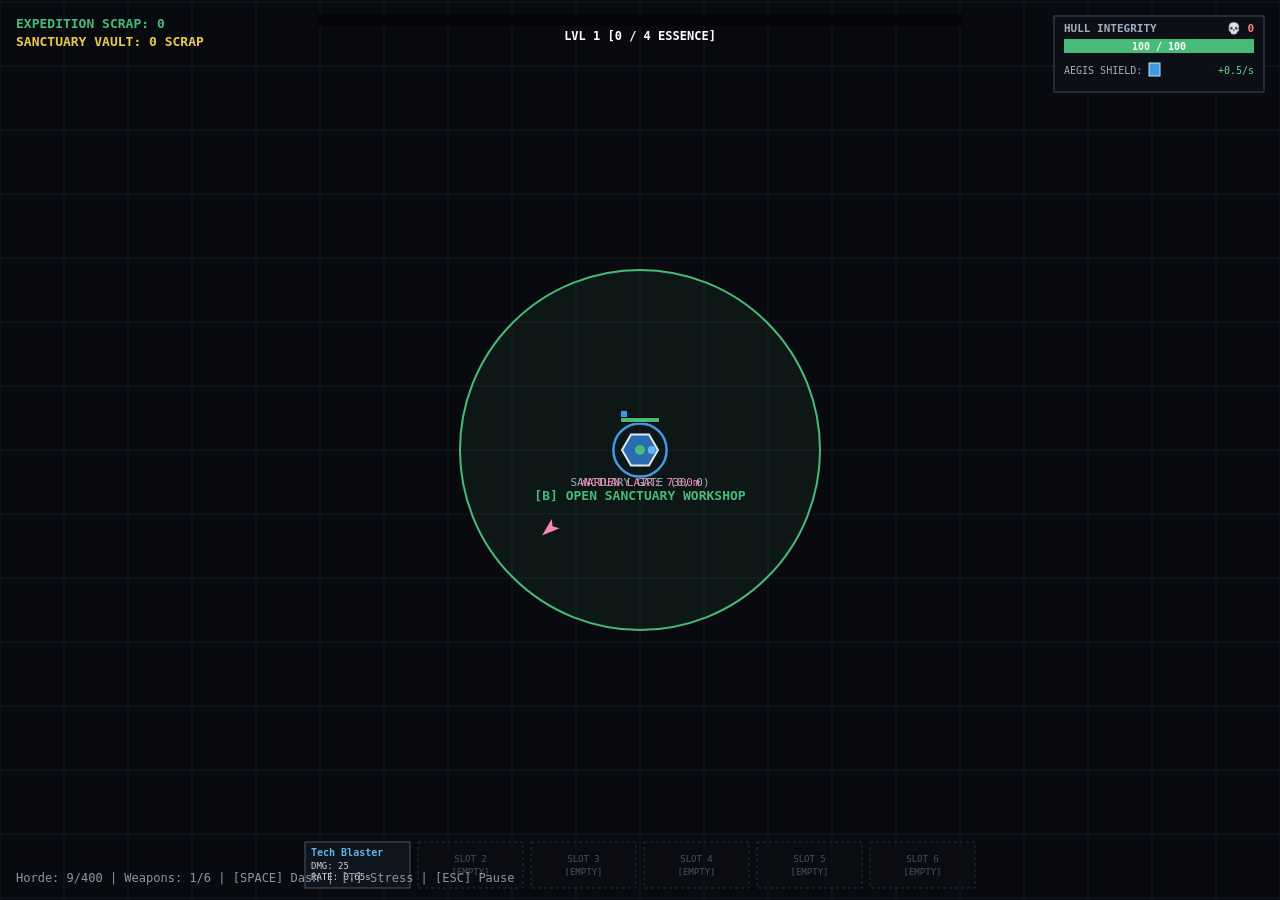
==== index.html @ 3ca814ba "Initial commit" ====
<!DOCTYPE html>
<html lang="en">
<head>
  <meta charset="UTF-8">
  <meta name="viewport" content="width=device-width, initial-scale=1.0">
  <title>Project Custodian</title>
  <link rel="stylesheet" href="style.css">
</head>
<body>

  <div id="gameContainer">
    <canvas id="gameCanvas"></canvas>

    <!-- Telemetry HUD (` or F2) -->
    <div id="debugHUD" class="hidden">
      <div class="hud-header">
        <span>TELEMETRY & BALANCE MONITOR</span>
        <span class="hud-key-hint">[Press ` or F2 to Close]</span>
      </div>
      <div id="hudContent"></div>
      <div class="hud-actions">
        <button id="btnCopyJSON">Copy Run Log (JSON)</button>
        <button id="btnResetTelemetry">Reset Metrics</button>
      </div>
    </div>
  </div>

    <script src="js/config.js"></script>
  <script src="js/telemetry.js"></script>
    <script src="js/decals.js"></script>
  <script src="js/gibs.js"></script>
  <script src="js/weapons.js"></script>
  <script src="js/pickups.js"></script>
  <script src="js/enemies.js"></script>
  <script src="js/world.js"></script>
  <script src="js/player.js"></script>
  <script src="js/main.js"></script>
</body>
</html>
---- style.css ----
* {
  box-sizing: border-box;
  margin: 0;
  padding: 0;
  user-select: none;
}

body, html {
  width: 100%;
  height: 100%;
  overflow: hidden;
  background-color: #0d0f12;
  font-family: -apple-system, BlinkMacSystemFont, "Segoe UI", Roboto, monospace;
  color: #e0e6ed;
}

#gameContainer {
  position: relative;
  width: 100vw;
  height: 100vh;
}

#gameCanvas {
  display: block;
  width: 100%;
  height: 100%;
  background: #090a0f;
}

/* Telemetry Debug HUD Overlay */
#debugHUD {
  position: absolute;
  top: 16px;
  right: 16px;
  width: 360px;
  max-height: 85vh;
  background: rgba(13, 16, 23, 0.92);
  border: 1px solid #2d3748;
  border-radius: 8px;
  padding: 14px;
  box-shadow: 0 8px 24px rgba(0, 0, 0, 0.6);
  font-size: 12px;
  line-height: 1.4;
  z-index: 999;
  overflow-y: auto;
  backdrop-filter: blur(4px);
}

#debugHUD.hidden {
  display: none;
}

.hud-header {
  display: flex;
  justify-content: space-between;
  align-items: center;
  font-weight: bold;
  color: #48bb78;
  border-bottom: 1px solid #2d3748;
  padding-bottom: 8px;
  margin-bottom: 10px;
}

.hud-key-hint {
  font-size: 10px;
  color: #718096;
}

#hudContent pre {
  font-family: monospace;
  white-space: pre-wrap;
  color: #cbd5e0;
}

.hud-actions {
  display: flex;
  gap: 8px;
  margin-top: 12px;
  border-top: 1px solid #2d3748;
  padding-top: 8px;
}

.hud-actions button {
  flex: 1;
  background: #1a202c;
  color: #a0aec0;
  border: 1px solid #4a5568;
  padding: 6px;
  border-radius: 4px;
  cursor: pointer;
  font-size: 11px;
}

.hud-actions button:hover {
  background: #2d3748;
  color: #fff;
}
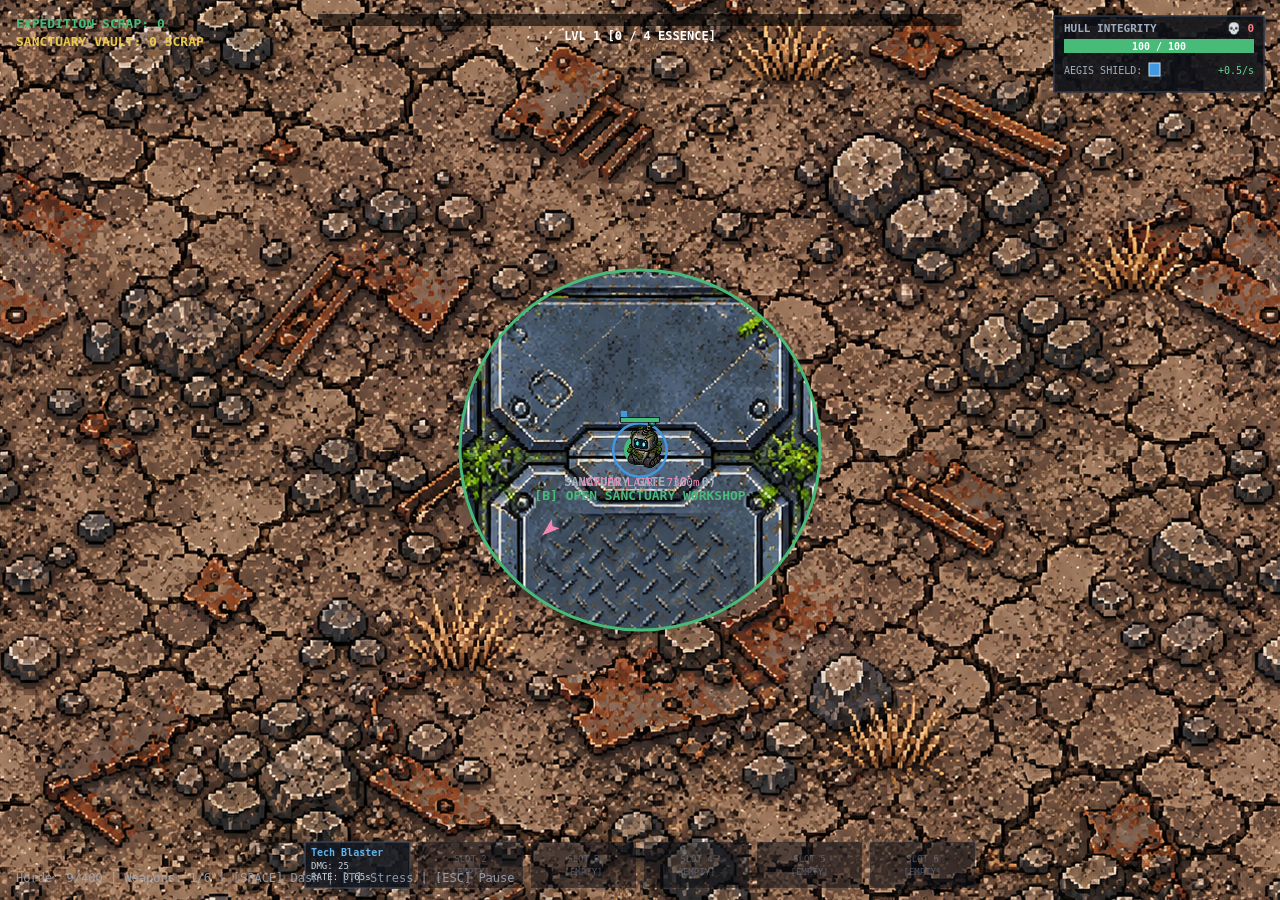
==== commit b8f30692: "Assets fix" ====
--- a/index.html
+++ b/index.html
@@ -27,8 +27,9 @@
 
     <script src="js/config.js"></script>
   <script src="js/telemetry.js"></script>
-    <script src="js/decals.js"></script>
+      <script src="js/decals.js"></script>
   <script src="js/gibs.js"></script>
+  <script src="js/sprites.js"></script>
   <script src="js/weapons.js"></script>
   <script src="js/pickups.js"></script>
   <script src="js/enemies.js"></script>
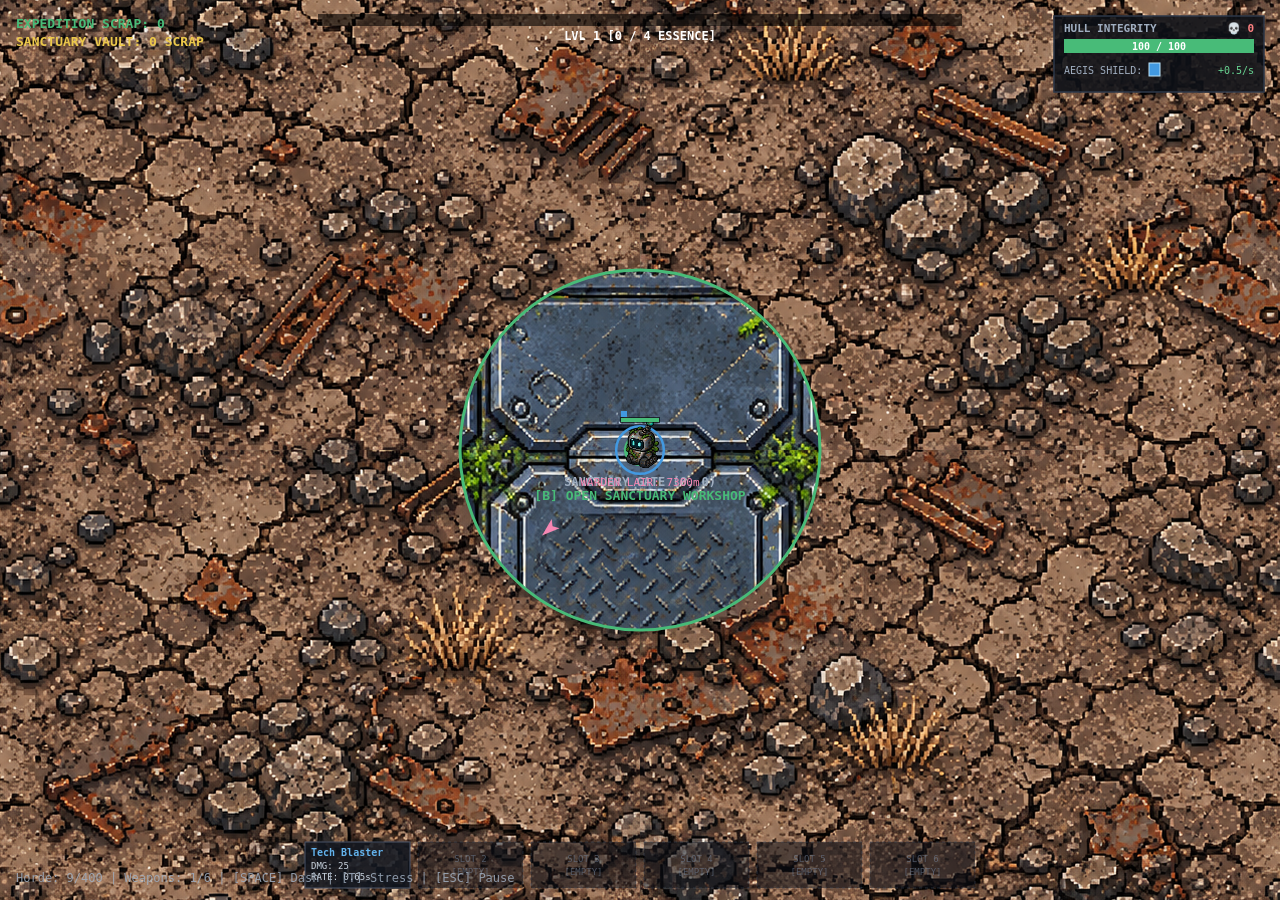
==== commit 0114e3de: "EM" ====
--- a/index.html
+++ b/index.html
@@ -25,16 +25,16 @@
     </div>
   </div>
 
-    <script src="js/config.js"></script>
+  <!-- Базовые сущности -->
   <script src="js/telemetry.js"></script>
-      <script src="js/decals.js"></script>
+  <script src="js/decals.js"></script>
   <script src="js/gibs.js"></script>
   <script src="js/sprites.js"></script>
-  <script src="js/weapons.js"></script>
   <script src="js/pickups.js"></script>
   <script src="js/enemies.js"></script>
-  <script src="js/world.js"></script>
   <script src="js/player.js"></script>
-  <script src="js/main.js"></script>
+
+  <!-- Точка входа в модульную архитектуру -->
+  <script type="module" src="js/main.js"></script>
 </body>
 </html>
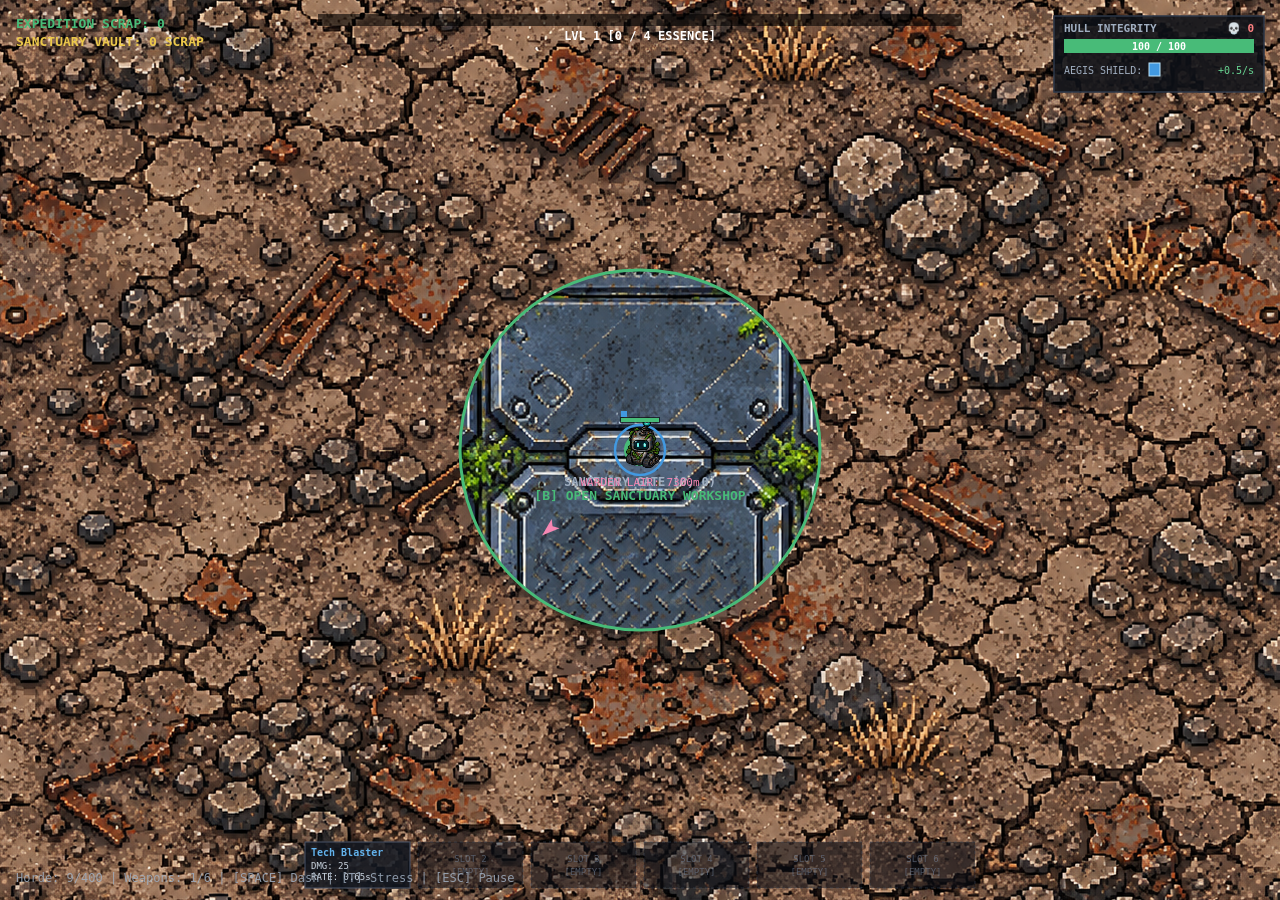
==== commit 5e3d2df4: "переїзд на модулі" ====
--- a/index.html
+++ b/index.html
@@ -25,16 +25,14 @@
     </div>
   </div>
 
-  <!-- Базовые сущности -->
+  <!-- Базові утиліти -->
   <script src="js/telemetry.js"></script>
   <script src="js/decals.js"></script>
   <script src="js/gibs.js"></script>
   <script src="js/sprites.js"></script>
   <script src="js/pickups.js"></script>
-  <script src="js/enemies.js"></script>
-  <script src="js/player.js"></script>
 
-  <!-- Точка входа в модульную архитектуру -->
+  <!-- Головна модульна точка входу -->
   <script type="module" src="js/main.js"></script>
 </body>
 </html>
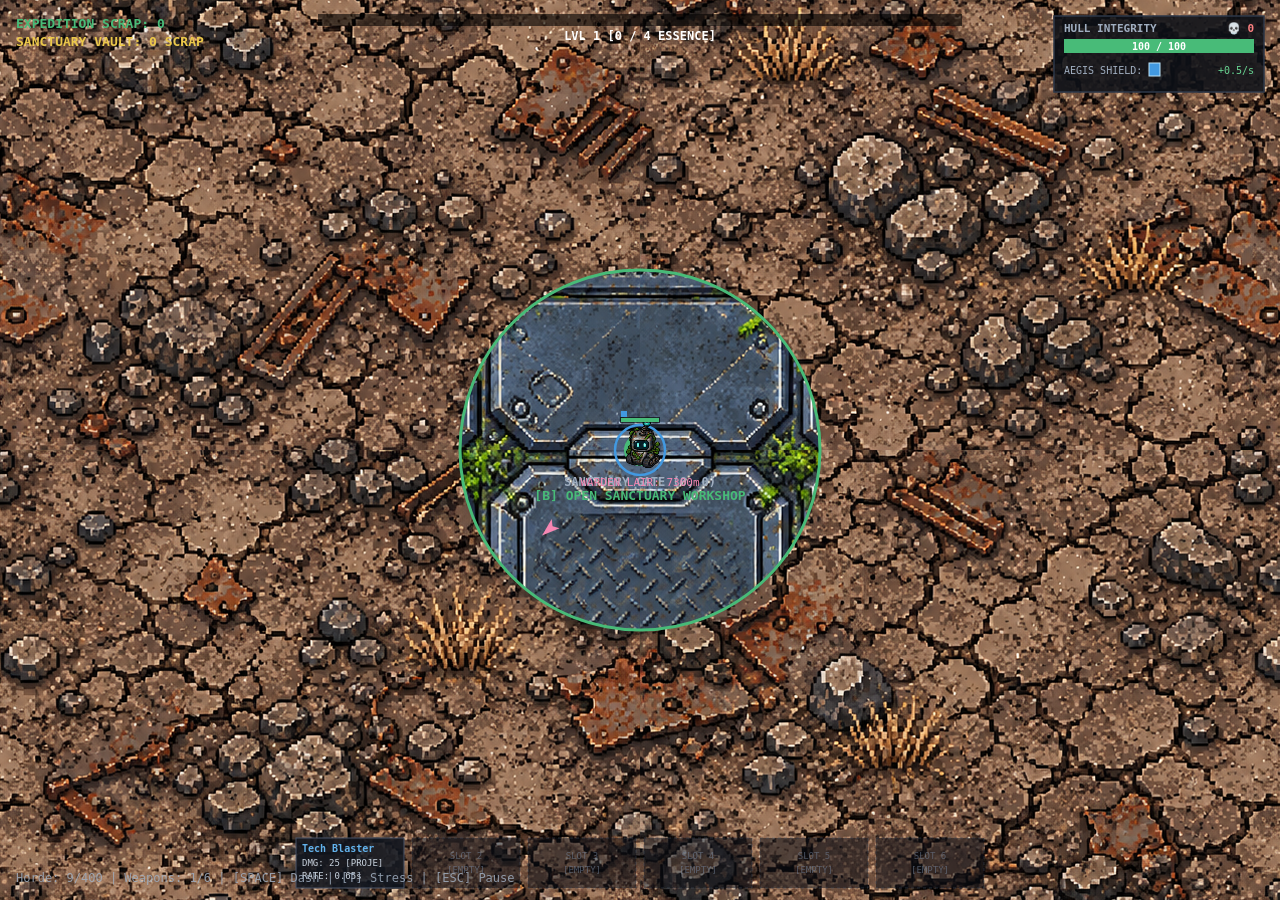
==== commit 6c137f8c: "перед піксі" ====
--- a/index.html
+++ b/index.html
@@ -25,14 +25,7 @@
     </div>
   </div>
 
-  <!-- Базові утиліти -->
-  <script src="js/telemetry.js"></script>
-  <script src="js/decals.js"></script>
-  <script src="js/gibs.js"></script>
-  <script src="js/sprites.js"></script>
-  <script src="js/pickups.js"></script>
-
-  <!-- Головна модульна точка входу -->
+  <!-- Єдина модульна точка входу -->
   <script type="module" src="js/main.js"></script>
 </body>
 </html>
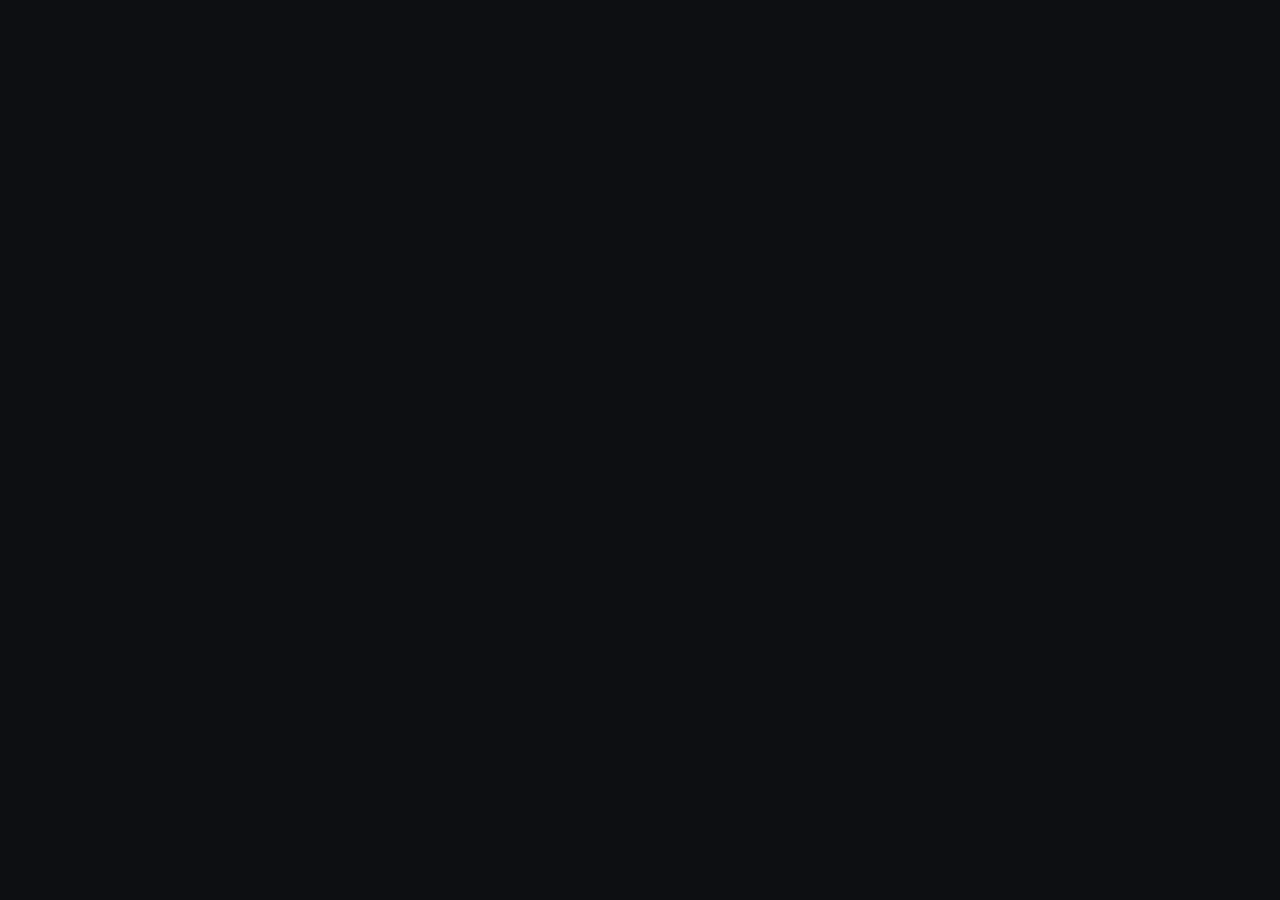
==== commit d01c3ed8: "4.3" ====
--- a/index.html
+++ b/index.html
@@ -5,6 +5,13 @@
   <meta name="viewport" content="width=device-width, initial-scale=1.0">
   <title>Project Custodian</title>
   <link rel="stylesheet" href="style.css">
+  <script type="importmap">
+    {
+      "imports": {
+        "pixi.js": "https://cdn.jsdelivr.net/npm/pixi.js@8/dist/pixi.min.mjs"
+      }
+    }
+  </script>
 </head>
 <body>
 
--- a/style.css
+++ b/style.css
@@ -20,11 +20,23 @@
   height: 100vh;
 }
 
-#gameCanvas {
+#gameContainer canvas {
+  position: absolute;
+  inset: 0;
   display: block;
   width: 100%;
   height: 100%;
-  background: #090a0f;
+}
+
+.pixi-layer {
+  z-index: 1;
+  background: #12151c;
+}
+
+#gameCanvas {
+  z-index: 2;
+  background: transparent;
+  pointer-events: none;
 }
 
 /* Telemetry Debug HUD Overlay */
